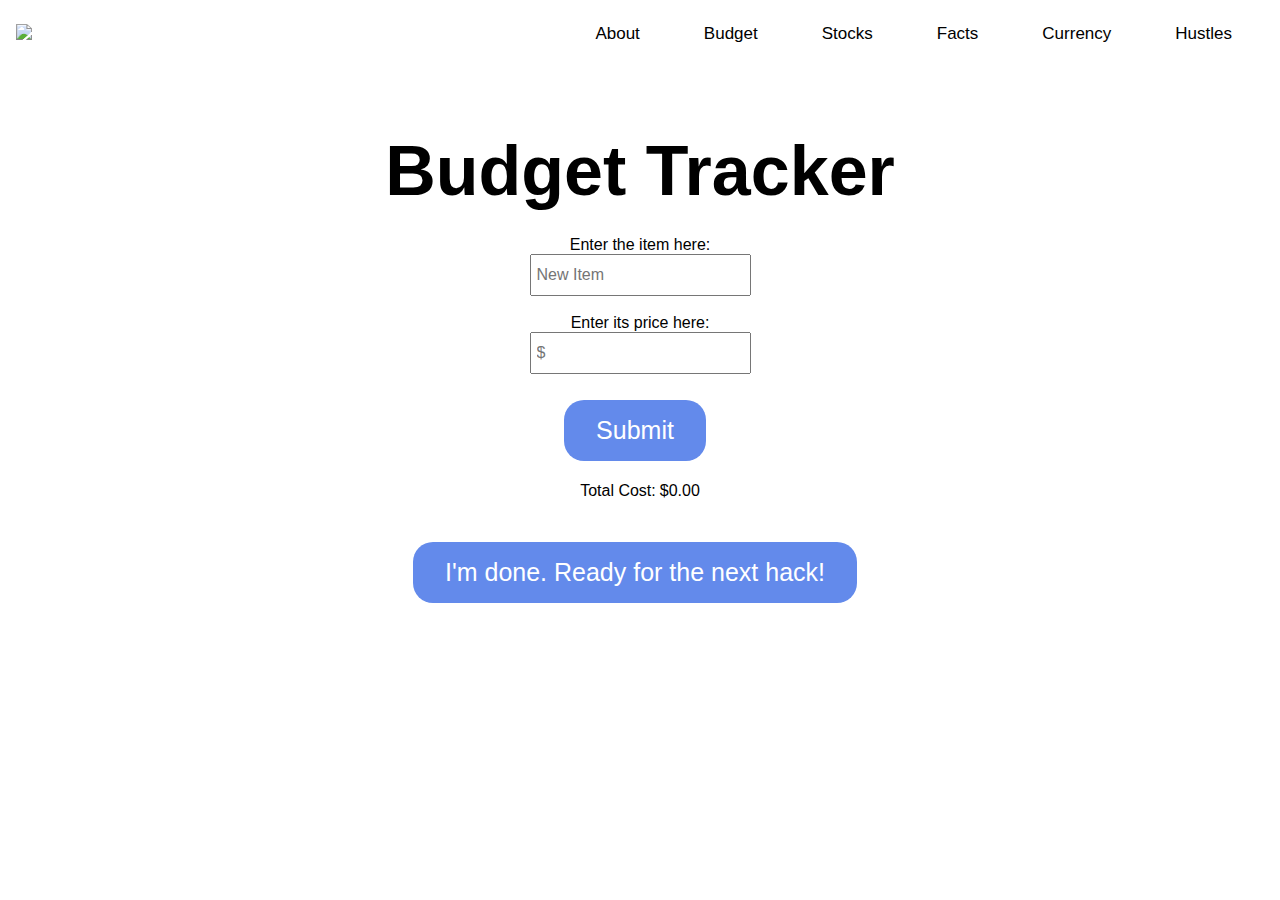
==== budget.html @ f090cd64 "First Commit" ====
<!DOCTYPE html>
<html lang="en">
  <head>
    <meta charset="utf-8" />
    <meta name="viewport" content="width=device-width, initial-scale=1" />
    <!-- <link rel="icon" href="https://glitch.com/favicon.ico" /> -->
    <title>Unicorn Stack</title>
    <meta
      name="description"
      content="Unicorn Stack is a fun, easy-to-use platform that helps you build healthly financial habits."
    />
    <meta
      property="og:description"
      content="Unicorn Stack is a fun, easy-to-use platform that helps you build healthly financial habits."
    />
    <link rel="stylesheet" href="/style.css" />
    <script src="/script.js" defer></script>
    <link rel="stylesheet" href="https://use.fontawesome.com/releases/v5.0.13/css/all.css" integrity="sha384-DNOHZ68U8hZfKXOrtjWvjxusGo9WQnrNx2sqG0tfsghAvtVlRW3tvkXWZh58N9jp" crossorigin="anonymous">
  </head>
  <body class=budget-body>
    
    <header class="container">
      <div class="logo">
        <div class="unicornstack-logo">
          <a href="index.html"> <img src="https://cdn.glitch.me/fbf8be3d-36ad-4ed7-ac03-6edc3bed4833%2Funicornstack-logo.png?v=1636530113364" class="unicornstack-logo"> </a>
        </div>          
      </div>
      <nav>
        <ul>
          <li><a href="why.html">About</a></li>
          <li><a href="budget.html">Budget</a></li>
          <li><a href="stocks.html">Stocks</a></li>
          <li><a href="facts.html">Facts</a></li>
          <li><a href="currency.html">Currency</a></li>
          <li><a href="hustles.html">Hustles</a></li>
        </ul>
      </nav>
    </header>

    <div class="container" align="center" id="budget-trackerwidth">
    <h1>Budget Tracker</h1>
    <form id="shopping-form"> 
         <div class="row">
            <div class="ten columns">
                <label for="item">Enter the item here:</label>
                                <br>  
                <input id="item" placeholder="New Item">
            </div>
            <br>
            <div class="two columns">
                <label for="item">Enter its price here:</label>
                                <br>  

                <input id="amount" placeholder="$">
            </div>
        </div>
      <br>
        <div id="message"></div>
    <input type='submit' value='Submit' id="submit-button" class="btn">
     <table>
        <tbody id="shopping-list">
            <br>  
        </tbody>
        <tr>
            <td class="nine columns"><str>Total Cost:</str></td>
            <td class="total three columns"><str>$0.00</str></td>
        </tr>
    </table>
</div>
                  <br>  


      <div class="button" align="center">
        <a href="stocks.html" class="btn">I'm done. Ready for the next hack!</a>   
      </div>  
    
  </body>
</html>
---- style.css ----
*, body {
    font-family: 'Inter', sans-serif;
  }

html{
    scroll-behavior: smooth;
  }
  
html,body {
    margin:0;
    padding:0;
    overflow-x:hidden;
  }

body.index-body{
    background-image: url("https://cdn.glitch.me/fbf8be3d-36ad-4ed7-ac03-6edc3bed4833%2FMacBook%20Pro%20-%2011-3.png?v=1636700413374") !important;
}

body.budget-body{
    background-image: url("https://cdn.glitch.me/fbf8be3d-36ad-4ed7-ac03-6edc3bed4833%2FMacBook%20Pro%20-%2011-3.png?v=1636700413374") !important;
}

body.why-body{
  background-color: #EBFEFF !important;
}

body.stocks{
    background-image: url("https://cdn.glitch.me/fbf8be3d-36ad-4ed7-ac03-6edc3bed4833%2FMacBook%20Pro%20-%2011-3.png?v=1636700413374") !important;
}

body.currency-body{
    background-image: url("https://cdn.glitch.me/fbf8be3d-36ad-4ed7-ac03-6edc3bed4833%2FMacBook%20Pro%20-%2011-3.png?v=1636700413374") !important;
}

/* NAVIGATION BAR */

.unicornstack-logo img {
    width: 180px;
  }

.container {
    margin: 0 auto;
    padding: 1em 1em;
     
  }

header {
    text-align: center;
    overflow: auto;
    white-space: nowrap;
    background-color: white;
  }

nav {
    margin: 2em auto 0;
    max-width: 750px;
  }

nav ul {
    margin: 0;
    padding: 0;
    display: flex;
    justify-content: space-between;
  }

nav ul li {
    list-style: none;
  }

nav ul li a {
    font-size: 17px !important;
    font-weight: 400 !important;
    text-decoration: none;
    color: black !important;
  }

nav ul li a:hover {
    font-size: 17px !important;
    background: -webkit-linear-gradient(#C691FA, #63B1FE);
    -webkit-background-clip: text;
    -webkit-text-fill-color: transparent;
    text-decoration: none;
  }

main {
    display: flex;
    flex-flow: column-reverse;
  }

@media screen and (min-width: 820px) {
  header {
      display: flex;
      justify-content: space-between;
      flex-flow: wrap;
      align-items: center;
    }

  nav {
      margin: 0;
    }

  nav ul {
      margin: 0;
      padding: 0;
      display: flex;
    }

  nav ul li{
      list-style: none;
      padding: 0.5em 2em;
    }

  nav ul li a {
      font-size: 1.375em;
      color: #4c4c4c;
      font-weight: 700;
      text-decoration: none;
    }

  main {
      flex-flow: row;
    }

    
  }

   
/* HOME */

#magical-stack h1 {
  font-size: 70px;
       padding-top: 75px !important;
     margin-bottom: 5px !important;
}

#magical-stack p {
  font-size: 25px;
  line-height: 40px;
     margin-bottom: 35px;
  font-weight: 400 !important;
}



#magical-stack{
  width:48%;
}

.btn{
    display: inline-block;
    margin-top: 5px;
    margin-bottom: 18px;
    margin-right: 10px;
    padding:1rem 2rem;
    border-radius: 20px;
    font-size: 25px;
    color:#ffffff;
    cursor: pointer;
    background-color: #638AEB;
    text-decoration: none;

}


.btn:hover{
    color:#ffffff;
    background: -webkit-linear-gradient(#C691FA, #63B1FE);
}

.highlight-gradient {
    background: -webkit-linear-gradient(#C691FA, #63B1FE);
    -webkit-background-clip: text;
    -webkit-text-fill-color: transparent;
  }

/* WHY */

#why h1 {
  font-size: 70px !important;
     margin-bottom: 5px !important;
}


#why p {
  font-size: 25px;
  line-height: 40px;
     margin-bottom: 35px;
  font-weight: 400 !important;
}


#why{
  width:75%;
}




/* BUDGET TRACKER */

#budget-trackerwidth h1 {
  font-size: 70px !important;
     margin-bottom: 25px !important;
}

.error {
    background-color: none;
    color: #000;
}

.success {
    color: #000;
}

#message {
    text-align: center;
    padding-top: 3px;
    vertical-align: middle;
}

input {

    padding: 10px 5px;
    font-size: 1em;
}

#submit-button {
    display: inline-block;
    margin-top: 5px;
    margin-bottom: 18px;
    margin-right: 10px;
    padding:1rem 2rem;
    border-radius: 20px;
    font-size: 25px;
    color:#ffffff;
    cursor: pointer;
    background-color: #638AEB;
    text-decoration: none;
    border: none;
}

.cost {
    color: #638AEB;
    font-weight: 800 !important;
  
}
/* STOCK MARKET */


#tv-medium-widget-57006, #tv-medium-widget-2532c , #tv-medium-widget-8a25c{
  width: 100%;
  height: 100%;
  display: flex;
  justify-content: center;
  align-content: center;
  align-items: center;
}

#container-menu-void h1 {
  font-size: 70px !important;
  margin-bottom: 5px !important;
}

#container-menu-void h2 {
  font-size: 50px !important;
  font-weight: 500;
}

/* CURRENCY */

#currency-header h1{
  font-size: 70px !important;
  width: 70%;
  margin-bottom: 0px;
}
fieldset {
  border: 0;
  margin: 2rem 0;
}

fieldset legend {
  font-weight: 700;
}

.answer__item {
    display: block;
    position: relative;
    cursor: pointer;
    padding: 0.75rem 1.25rem;
    margin-top: 20px;
    margin-bottom: 20px;
    background: white;
    color: black;
    border: solid 1px black;
    border-radius: 20px;
}

/* Hide Radio Buttons and Submit Button */
input[type="radio"], button {
  display: none;
}

/* Any correct answer on any answered question, highlight in light green */
:valid .answer__item--is-correct { background-color: rgba(61, 181, 64, 0.6) }

/* Show any extra explanatory text */
.answer__reveal-text { display: none; }
:valid .answer__reveal-text { display: block }

/* Any chosen answer, highlight in red */
:checked + .answer__item { color: #ffffff; background-color: #c70000 }

/* Any correctly chosen answer, highlight in bright green */
:checked + .answer__item--is-correct { background-color: #3db540; }

/* Show the icon for the selected answer */
:checked + .answer__item .answer__icon { display: inline-block }


/* prevent chosing another answer once chosen */
:valid { -webkit-user-select: none; -moz-user-select: none; -ms-user-select: none; user-select: none }
:valid + .answer__item { pointer-events: none }

/* keep track of score */
form { counter-reset: quiz-score }
:checked + .answer__item--is-correct { counter-increment: quiz-score }
.score:after { content: counter(quiz-score) "/" attr(data-question-count) }

/* show score once quiz has been completed */
.message { display: none; }
form:valid .message { display: block }

#currency-page p {
  font-size: 25px;
  line-height: 40px;
  margin-bottom: 35px;
  font-weight: 600 !important;
  margin-top: 0px;
}

#main-currency{
  width: 50%;
  display: flex;
  justify-content: center;
}

#ar-pic{
  margin-bottom: 20px;
}

/* HUSTLES */


.col-main {
  flex: 1;  
}  

.col-complementary {
  flex: 1;  
}


@media only screen and (min-width: 640px) {
  .layout {
    display: flex;
  }
}


#hustle-container {
  max-width: 60em;
  margin-right: auto;
  margin-left: auto;
}

.col {
  padding: 1em;
  margin-right: 30px;
  margin-left: 30px;
  background: white;
  color: black;
  border: solid 1px black;
  border-radius: 10px;
}

/* FACTS */


#facts-1{
  display: flex;
  justify-content: center;
}

#facts-header h1{
  font-size: 70px !important;
  width: 70%;
  margin-bottom: 0px;
}

#facts-header h2{
  font-size: 50px !important;
  font-weight: 500;
}
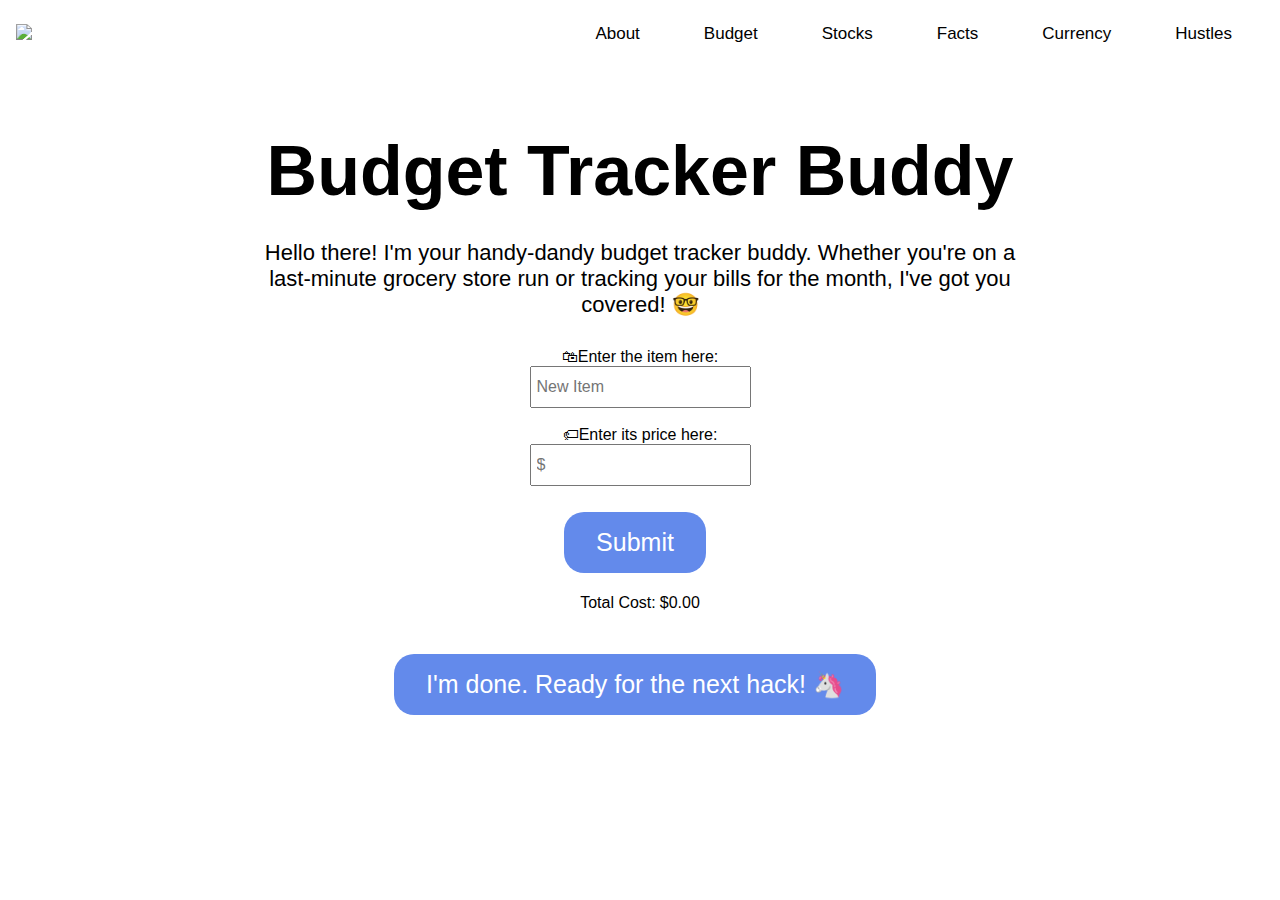
==== commit 67fac03b: "Updated with Glitch" ====
--- a/budget.html
+++ b/budget.html
@@ -38,17 +38,19 @@
     </header>
 
     <div class="container" align="center" id="budget-trackerwidth">
-    <h1>Budget Tracker</h1>
+    <h1>Budget Tracker Buddy</h1>
+            <h4>Hello there! I'm your handy-dandy budget tracker buddy. Whether you're on a last-minute grocery store run or tracking your bills for the month, I've got you covered! 🤓</h4>
+
     <form id="shopping-form"> 
          <div class="row">
             <div class="ten columns">
-                <label for="item">Enter the item here:</label>
+                <label for="item">🛍Enter the item here:</label>
                                 <br>  
                 <input id="item" placeholder="New Item">
             </div>
             <br>
             <div class="two columns">
-                <label for="item">Enter its price here:</label>
+                <label for="item">🏷Enter its price here:</label>
                                 <br>  
 
                 <input id="amount" placeholder="$">
@@ -71,7 +73,7 @@
 
 
       <div class="button" align="center">
-        <a href="stocks.html" class="btn">I'm done. Ready for the next hack!</a>   
+        <a href="stocks.html" class="btn">I'm done. Ready for the next hack! 🦄</a>   
       </div>  
     
   </body>
--- a/style.css
+++ b/style.css
@@ -200,7 +200,18 @@
 
 #budget-trackerwidth h1 {
   font-size: 70px !important;
-     margin-bottom: 25px !important;
+     margin-bottom: 0px !important;
+}
+
+#budget-trackerwidth h4{
+  font-size: 22px;
+  font-weight: 400;
+       margin-bottom: 30px !important;
+
+}
+
+#budget-trackerwidth{
+  width: 60%;
 }
 
 .error {
@@ -262,15 +273,32 @@
 }
 
 #container-menu-void h2 {
-  font-size: 50px !important;
+  font-size: 40px !important;
   font-weight: 500;
 }
+
+#container-menu-void h4 {
+  font-size: 22px !important;
+  font-weight: 400;
+  margin-right: 200px;
+    margin-left: 200px;
+
+}
+
 
 /* CURRENCY */
 
 #currency-header h1{
   font-size: 70px !important;
   width: 70%;
+  margin-bottom: 0px;
+}
+
+#currency-header h4{
+  font-size: 22px;
+  font-weight: 400;
+  margin-right: 200px;
+    margin-left: 200px;
   margin-bottom: 0px;
 }
 fieldset {
@@ -401,3 +429,16 @@
   font-size: 50px !important;
   font-weight: 500;
 }
+
+#facts-header h4{
+  font-size: 22px;
+  font-weight: 400;
+  margin-right: 220px;
+    margin-left: 220px;
+
+}
+
+#iframe-1{
+  border: solid 2px black;
+  border-radius: 10px;
+}
